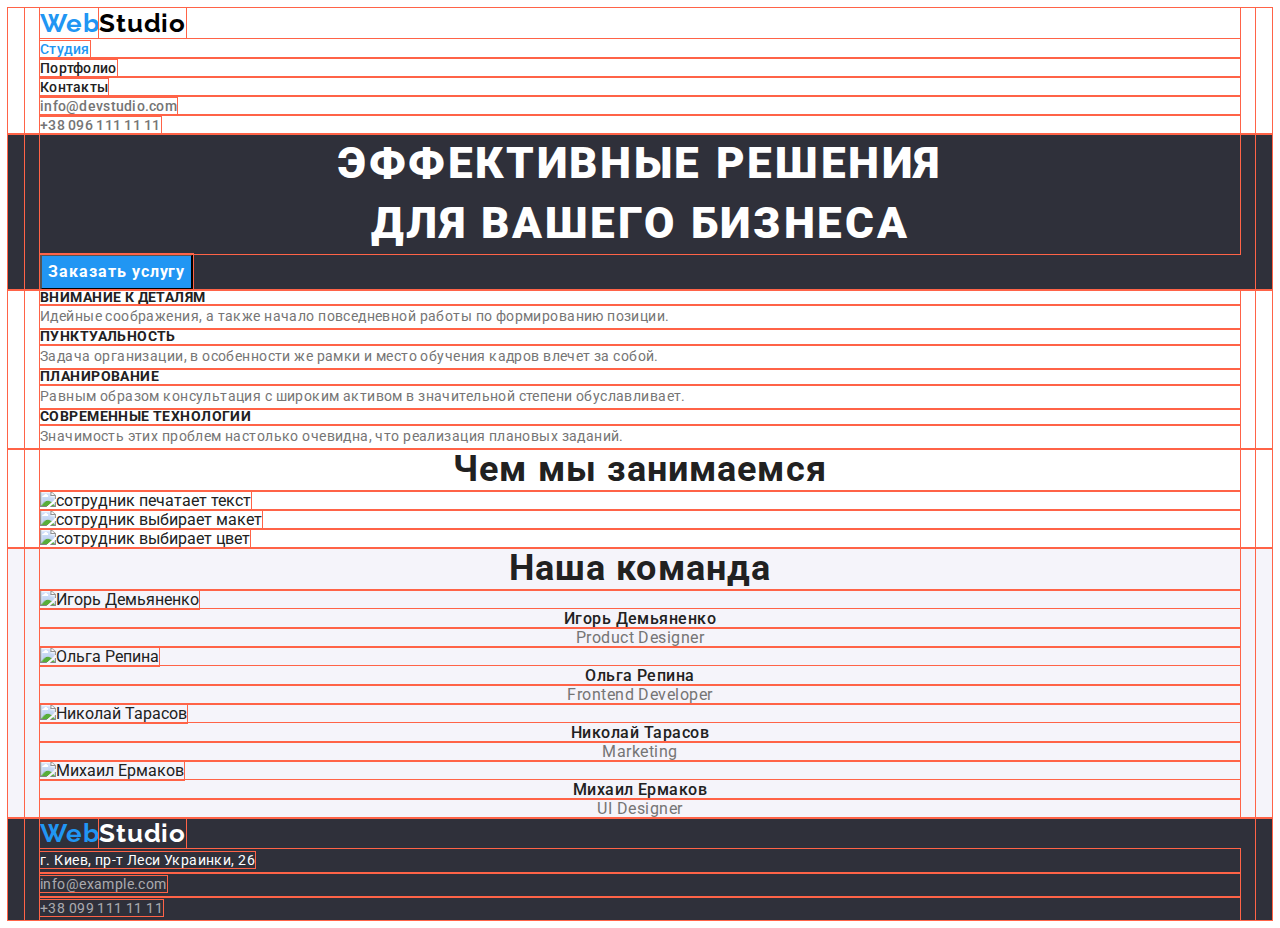
==== index.html @ 90acad29 "update html css" ====
<!DOCTYPE html>
<html lang="ru">
  <head>
    <meta charset="UTF-8" />
    <meta http-equiv="X-UA-Compatible" content="IE=edge" />
    <meta name="viewport" content="width=device-width, initial-scale=1.0" />
    <title>WebStudio</title>
    <link rel="preconnect" href="https://fonts.googleapis.com" />
    <link rel="preconnect" href="https://fonts.gstatic.com" crossorigin />
    <link
      href="https://fonts.googleapis.com/css2?family=Raleway:wght@700&family=Roboto:wght@400;500;700;900&display=swap"
      rel="stylesheet"
    />
    <link
      rel="stylesheet"
      href="https://cdnjs.cloudflare.com/ajax/libs/modern-normalize/1.1.0/modern-normalize.min.css"
      integrity="sha512-wpPYUAdjBVSE4KJnH1VR1HeZfpl1ub8YT/NKx4PuQ5NmX2tKuGu6U/JRp5y+Y8XG2tV+wKQpNHVUX03MfMFn9Q=="
      crossorigin="anonymous"
      referrerpolicy="no-referrer"
    />
    <link rel="stylesheet" href="./css/styles.css" />
  </head>
  <body>
    <!-- Шапка сайта -->
    <header class="header">
      <div class="container">
        <nav class="header-nav">
          <a class="link header-nav-logo" href="./index.html" lang="en"
            >Web<span class="header-logo-black">Studio</span></a
          >
          <ul class="list header-nav-list">
            <li class="header-nav-item">
              <a class="link header-nav-link current" href="./index.html">Студия</a>
            </li>
            <li class="header-nav-item">
              <a class="link header-nav-link" href="./portfolio.html">Портфолио</a>
            </li>
            <li class="header-nav-item"><a class="link header-nav-link" href="">Контакты</a></li>
          </ul>
        </nav>
        <ul class="list header-contact-list">
          <li class="header-contact-item">
            <a class="link header-contact-mail" href="mailto:info@devstudio.com"
              >info@devstudio.com</a
            >
          </li>
          <li class="header-contact-item">
            <a class="link header-contact-tel" href="tel:+380961111111">+38 096 111 11 11</a>
          </li>
        </ul>
      </div>
    </header>
    <main>
      <!-- Герой -->
      <section class="hero">
        <div class="container">
          <h1 class="hero-title">Эффективные решения<br />для вашего бизнеса</h1>
          <button class="hero-btn" type="button">Заказать услугу</button>
        </div>
      </section>
      <!-- Преимущества -->
      <section class="benefits">
        <div class="container">
          <h2 class="visually-hidden">Преимущества компании</h2>
          <ul class="list benefits-list">
            <li class="benefits-item">
              <h3 class="benefits-subtitle">Внимание к деталям</h3>
              <p class="benefits-desc">
                Идейные соображения, а также начало повседневной работы по формированию позиции.
              </p>
            </li>
            <li class="benefits-item">
              <h3 class="benefits-subtitle">Пунктуальность</h3>
              <p class="benefits-desc">
                Задача организации, в особенности же рамки и место обучения кадров влечет за собой.
              </p>
            </li>
            <li class="benefits-item">
              <h3 class="benefits-subtitle">Планирование</h3>
              <p class="benefits-desc">
                Равным образом консультация с широким активом в значительной степени обуславливает.
              </p>
            </li>
            <li class="benefits-item">
              <h3 class="benefits-subtitle">Современные технологии</h3>
              <p class="benefits-desc">
                Значимость этих проблем настолько очевидна, что реализация плановых заданий.
              </p>
            </li>
          </ul>
        </div>
      </section>
      <!-- Рабочие процессы -->
      <section class="process">
        <div class="container">
          <h2 class="process-title">Чем мы занимаемся</h2>
          <ul class="list process-list">
            <li class="process-item">
              <img
                class="process-image"
                src="./images/what-we-do-img-1.jpg"
                alt="сотрудник печатает текст"
                width="370"
                height="294"
              />
            </li>
            <li class="process-item">
              <img
                class="process-image"
                src="./images/what-we-do-img-2.jpg"
                alt="сотрудник выбирает макет"
                width="370"
                height="294"
              />
            </li>
            <li class="process-item">
              <img
                class="process-image"
                src="./images/what-we-do-img-3.jpg"
                alt="сотрудник выбирает цвет"
                width="370"
                height="294"
              />
            </li>
          </ul>
        </div>
      </section>
      <!-- Команда -->
      <section class="team">
        <div class="container">
          <h2 class="team-title">Наша команда</h2>
          <ul class="list team-list">
            <li class="team-item">
              <img
                class="team-image"
                src="./images/our-team-img-1.jpg"
                alt="Игорь Демьяненко"
                width="270"
                height="260"
              />
              <h3 class="team-name">Игорь Демьяненко</h3>
              <p class="team-position" lang="en">Product Designer</p>
            </li>
            <li class="team-item">
              <img
                class="team-image"
                src="./images/our-team-img-2.jpg"
                alt="Ольга Репина"
                width="270"
                height="260"
              />
              <h3 class="team-name">Ольга Репина</h3>
              <p class="team-position" lang="en">Frontend Developer</p>
            </li>
            <li class="team-item">
              <img
                class="team-image"
                src="./images/our-team-img-3.jpg"
                alt="Николай Тарасов"
                width="270"
                height="260"
              />
              <h3 class="team-name">Николай Тарасов</h3>
              <p class="team-position" lang="en">Marketing</p>
            </li>
            <li class="team-item">
              <img
                class="team-image"
                src="./images/our-team-img-4.jpg"
                alt="Михаил Ермаков"
                width="270"
                height="260"
              />
              <h3 class="team-name">Михаил Ермаков</h3>
              <p class="team-position" lang="en">UI Designer</p>
            </li>
          </ul>
        </div>
      </section>
    </main>
    <!-- Подвал сайта -->
    <footer class="footer">
      <div class="container">
        <a class="link footer-logo" href="./index.html"
          >Web<span class="footer-logo-white">Studio</span></a
        >
        <address class="footer-address">
          <ul class="list footer-address-list">
            <li class="footer-address-item">
              <a
                class="link footer-address-link"
                href="https://goo.gl/maps/jaHoriXnF1rFuWEq5"
                target="_blank"
                rel="noopener noreferrer"
              >
                г. Киев, пр-т Леси Украинки, 26
              </a>
            </li>
            <li class="footer-address-item">
              <a class="link footer-address-mail" href="mailto:info@example.com"
                >info@example.com</a
              >
            </li>
            <li class="footer-address-item">
              <a class="link footer-address-tel" href="tel:+380991111111">+38 099 111 11 11</a>
            </li>
          </ul>
        </address>
      </div>
    </footer>
  </body>
</html>
---- css/styles.css ----
/* Глобальные свойства */

/* outline nолько для верстки - закомментировать перед сдачей */
* {
  outline: 1px solid tomato;
}

:root {
  --logo-color: #2196f3;
  --primary-white-color: #ffffff;
  --primary-title-color: #ffffff;
  --secondary-title-color: #212121;
  --primary-text-color: #212121;
  --secondary-text-color: #757575;
  --primary-background-color: #2f303a;
  --secondary-background-color: #f5f4fa;
  --accent-color: #2196f3;
}

body {
  color: var(--primary-text-color);

  font-family: Roboto, sans-serif;
}

h1,
h2,
h3,
h4,
h5,
h6,
p {
  margin: 0;
}

.list {
  list-style: none;
  margin: 0;
  padding: 0;
}

button {
  cursor: pointer;
}

.link {
  text-decoration: none;
}

.visually-hidden {
  position: absolute;
  width: 1px;
  height: 1px;
  margin: -1px;
  border: 0;
  padding: 0;

  white-space: nowrap;
  clip-path: inset(100%);
  clip: rect(0 0 0 0);
  overflow: hidden;
}

.container {
  width: 1200px;
  margin-right: auto;
  margin-left: auto;
  padding-right: 15px;
  padding-left: 15px;
}

/* Шапка сайта */
.header {
  background-color: var(--primary-white-color);
}

.header-nav-logo {
  color: var(--logo-color);

  font-family: Raleway, sans-serif;
  font-weight: 700;
  font-size: 26px;
  line-height: 1.19;
  letter-spacing: 0.03em;
}

.header-logo-black {
  color: #000000;
}

.header-nav-link {
  color: var(--primary-text-color);

  font-weight: 500;
  font-size: 14px;
  line-height: 1.14;
  letter-spacing: 0.02em;
}

.header-contact-mail,
.header-contact-tel {
  color: var(--secondary-text-color);

  font-weight: 500;
  font-size: 14px;
  line-height: 1.14;
  letter-spacing: 0.02em;
}

.header-nav-list .link:hover,
.header-nav-list .link:focus,
.header-contact-list .link:hover,
.header-contact-list .link:focus {
  color: var(--accent-color);
}
/* Обычно так не делается, обещали позже научить */
.current {
  color: var(--accent-color);
}

/* Герой */
.hero {
  background-color: var(--primary-background-color);
}

.hero-title {
  color: var(--primary-title-color);

  font-weight: 900;
  font-size: 44px;
  line-height: 1.36;
  text-align: center;
  letter-spacing: 0.06em;
  text-transform: uppercase;
}

.hero-btn {
  color: var(--primary-white-color);
  background: var(--accent-color);

  font-family: inherit;
  font-size: 16px;
  font-weight: 700;
  line-height: 1.87;
  text-align: center;
  letter-spacing: 0.06em;
}

.hero-btn:hover,
.hero-btn:focus {
  background-color: #188ce8;
}

/* Преимущества */
.benefits {
  background-color: var(--primary-white-color);
}

.benefits-subtitle {
  font-size: 14px;
  line-height: 1.14;
  letter-spacing: 0.03em;
  text-transform: uppercase;
}

.benefits-desc {
  color: var(--secondary-text-color);

  font-size: 14px;
  line-height: 1.71;
  letter-spacing: 0.03em;
}

/* Рабочие процессы */
.process {
  background-color: var(--primary-white-color);
}

.process-title {
  font-size: 36px;
  line-height: 1.16;
  text-align: center;
  letter-spacing: 0.03em;
}

/* Команда */
.team {
  background-color: var(--secondary-background-color);
}

.team-title {
  font-size: 36px;
  line-height: 1.16;
  text-align: center;
  letter-spacing: 0.03em;
}

.team-name {
  font-weight: 500;
  font-size: 16px;
  line-height: 1.19;
  text-align: center;
  letter-spacing: 0.03em;
}

.team-position {
  color: var(--secondary-text-color);

  line-height: 19px;
  text-align: center;
  letter-spacing: 0.03em;
}

/* Портфолио - Работы */
.section {
  background-color: var(--primary-white-color);
}

.filter-btn {
  background-color: var(--secondary-background-color);

  font-family: inherit;
  font-weight: 500;
  font-size: 16px;
  line-height: 1.62;
  text-align: center;
  letter-spacing: 0.03em;
}

.filter-btn:active,
.filter-btn:hover,
.filter-btn:focus {
  color: var(--primary-white-color);
  background: var(--accent-color);
}

.gallery-title {
  color: var(--primary-text-color);

  font-size: 18px;
  line-height: 2;
  letter-spacing: 0.06em;
}

.gallery-desc {
  color: var(--secondary-text-color);

  line-height: 1.87;
  letter-spacing: 0.03em;
}

/* Подвал сайта */
.footer {
  background-color: var(--primary-background-color);
}

.footer-logo {
  color: var(--logo-color);

  font-family: Raleway, sans-serif;
  font-weight: 700;
  font-size: 26px;
  line-height: 1.19;
  letter-spacing: 0.03em;
}

.footer-logo-white {
  color: var(--primary-white-color);
}

.footer-address-link {
  color: var(--primary-white-color);

  font-style: normal;
  font-size: 14px;
  line-height: 1.71;
  letter-spacing: 0.03em;
}

.footer-address-mail,
.footer-address-tel {
  color: rgba(255, 255, 255, 0.6);

  font-style: normal;
  font-size: 14px;
  line-height: 1.71;
  letter-spacing: 0.03em;
}

.footer-address .link:hover,
.footer-address .link:focus {
  color: var(--accent-color);
}
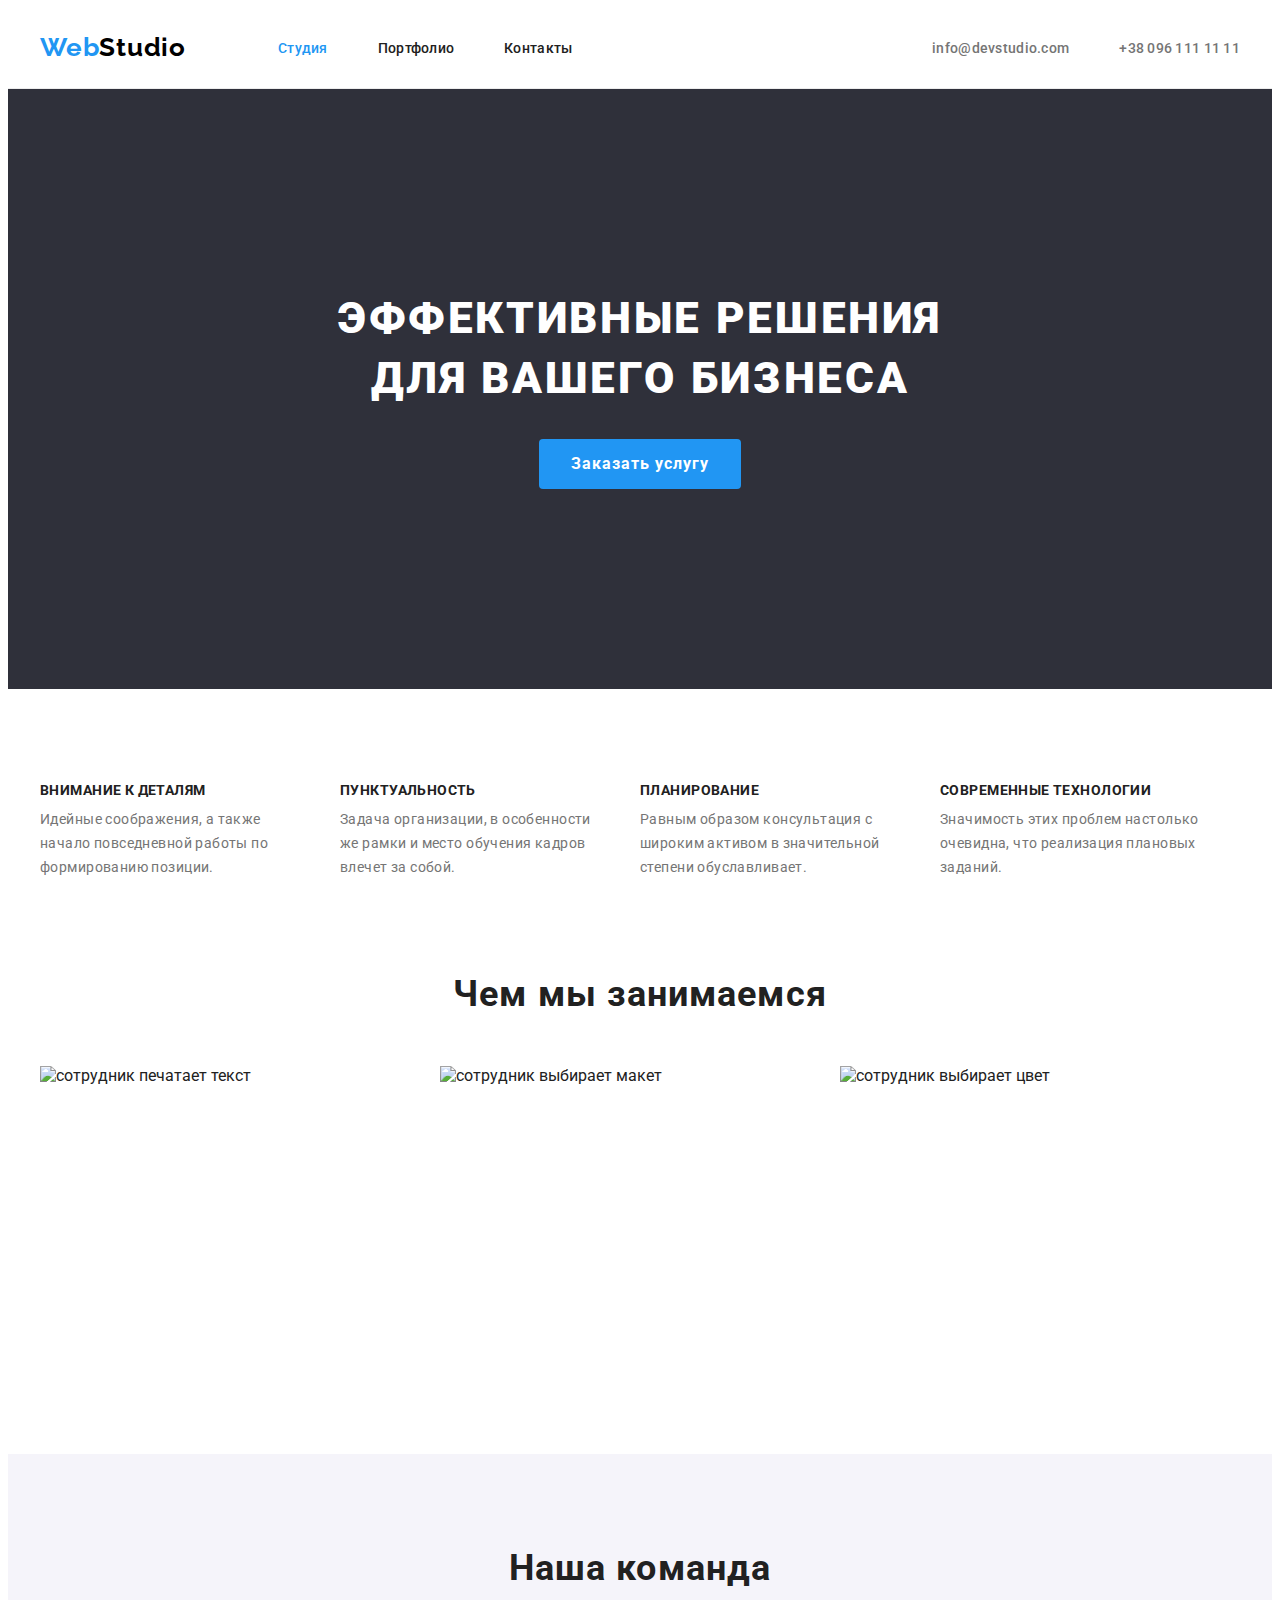
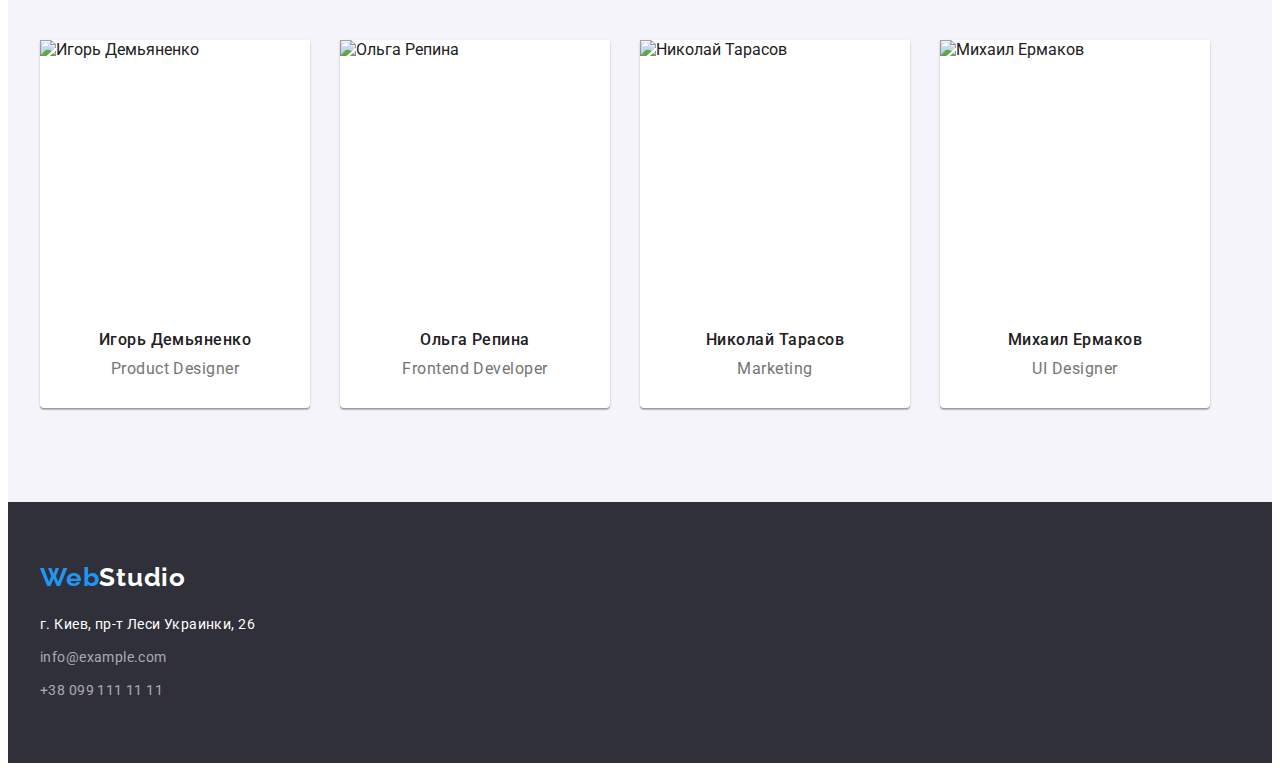
==== commit b6bcc92d: "update html css" ====
--- a/index.html
+++ b/index.html
@@ -28,7 +28,7 @@
           <a class="link header-nav-logo" href="./index.html" lang="en"
             >Web<span class="header-logo-black">Studio</span></a
           >
-          <ul class="list header-nav-list">
+          <ul class="header-nav-list">
             <li class="header-nav-item">
               <a class="link header-nav-link current" href="./index.html">Студия</a>
             </li>
@@ -38,7 +38,7 @@
             <li class="header-nav-item"><a class="link header-nav-link" href="">Контакты</a></li>
           </ul>
         </nav>
-        <ul class="list header-contact-list">
+        <ul class="header-contact-list">
           <li class="header-contact-item">
             <a class="link header-contact-mail" href="mailto:info@devstudio.com"
               >info@devstudio.com</a
@@ -54,15 +54,15 @@
       <!-- Герой -->
       <section class="hero">
         <div class="container">
-          <h1 class="hero-title">Эффективные решения<br />для вашего бизнеса</h1>
+          <h1 class="hero-title">Эффективные решения для вашего бизнеса</h1>
           <button class="hero-btn" type="button">Заказать услугу</button>
         </div>
       </section>
       <!-- Преимущества -->
-      <section class="benefits">
+      <section class="section">
         <div class="container">
           <h2 class="visually-hidden">Преимущества компании</h2>
-          <ul class="list benefits-list">
+          <ul class="benefits-list">
             <li class="benefits-item">
               <h3 class="benefits-subtitle">Внимание к деталям</h3>
               <p class="benefits-desc">
@@ -91,13 +91,12 @@
         </div>
       </section>
       <!-- Рабочие процессы -->
-      <section class="process">
+      <section class="section process">
         <div class="container">
           <h2 class="process-title">Чем мы занимаемся</h2>
-          <ul class="list process-list">
+          <ul class="process-list">
             <li class="process-item">
               <img
-                class="process-image"
                 src="./images/what-we-do-img-1.jpg"
                 alt="сотрудник печатает текст"
                 width="370"
@@ -106,7 +105,6 @@
             </li>
             <li class="process-item">
               <img
-                class="process-image"
                 src="./images/what-we-do-img-2.jpg"
                 alt="сотрудник выбирает макет"
                 width="370"
@@ -115,7 +113,6 @@
             </li>
             <li class="process-item">
               <img
-                class="process-image"
                 src="./images/what-we-do-img-3.jpg"
                 alt="сотрудник выбирает цвет"
                 width="370"
@@ -126,53 +123,52 @@
         </div>
       </section>
       <!-- Команда -->
-      <section class="team">
+      <section class="section team">
         <div class="container">
           <h2 class="team-title">Наша команда</h2>
-          <ul class="list team-list">
-            <li class="team-item">
-              <img
-                class="team-image"
+          <ul class="team-list">
+            <li class="team-item">
+              <img
                 src="./images/our-team-img-1.jpg"
                 alt="Игорь Демьяненко"
                 width="270"
                 height="260"
               />
-              <h3 class="team-name">Игорь Демьяненко</h3>
-              <p class="team-position" lang="en">Product Designer</p>
-            </li>
-            <li class="team-item">
-              <img
-                class="team-image"
-                src="./images/our-team-img-2.jpg"
-                alt="Ольга Репина"
-                width="270"
-                height="260"
-              />
-              <h3 class="team-name">Ольга Репина</h3>
-              <p class="team-position" lang="en">Frontend Developer</p>
-            </li>
-            <li class="team-item">
-              <img
-                class="team-image"
+              <div class="team-text-container">
+                <h3 class="team-name">Игорь Демьяненко</h3>
+                <p class="team-position" lang="en">Product Designer</p>
+              </div>
+            </li>
+            <li class="team-item">
+              <img src="./images/our-team-img-2.jpg" alt="Ольга Репина" width="270" height="260" />
+              <div class="team-text-container">
+                <h3 class="team-name">Ольга Репина</h3>
+                <p class="team-position" lang="en">Frontend Developer</p>
+              </div>
+            </li>
+            <li class="team-item">
+              <img
                 src="./images/our-team-img-3.jpg"
                 alt="Николай Тарасов"
                 width="270"
                 height="260"
               />
-              <h3 class="team-name">Николай Тарасов</h3>
-              <p class="team-position" lang="en">Marketing</p>
-            </li>
-            <li class="team-item">
-              <img
-                class="team-image"
+              <div class="team-text-container">
+                <h3 class="team-name">Николай Тарасов</h3>
+                <p class="team-position" lang="en">Marketing</p>
+              </div>
+            </li>
+            <li class="team-item">
+              <img
                 src="./images/our-team-img-4.jpg"
                 alt="Михаил Ермаков"
                 width="270"
                 height="260"
               />
-              <h3 class="team-name">Михаил Ермаков</h3>
-              <p class="team-position" lang="en">UI Designer</p>
+              <div class="team-text-container">
+                <h3 class="team-name">Михаил Ермаков</h3>
+                <p class="team-position" lang="en">UI Designer</p>
+              </div>
             </li>
           </ul>
         </div>
@@ -185,7 +181,7 @@
           >Web<span class="footer-logo-white">Studio</span></a
         >
         <address class="footer-address">
-          <ul class="list footer-address-list">
+          <ul class="footer-address-list">
             <li class="footer-address-item">
               <a
                 class="link footer-address-link"
--- a/css/styles.css
+++ b/css/styles.css
@@ -1,9 +1,8 @@
 /* Глобальные свойства */
 
-/* outline nолько для верстки - закомментировать перед сдачей */
-* {
+/* * {
   outline: 1px solid tomato;
-}
+} */
 
 :root {
   --logo-color: #2196f3;
@@ -15,6 +14,7 @@
   --primary-background-color: #2f303a;
   --secondary-background-color: #f5f4fa;
   --accent-color: #2196f3;
+  --gallery-item-margin: 30px;
 }
 
 body {
@@ -33,14 +33,21 @@
   margin: 0;
 }
 
-.list {
+ul {
   list-style: none;
   margin: 0;
   padding: 0;
 }
 
 button {
+  border: none;
   cursor: pointer;
+}
+
+img {
+  display: block;
+  max-width: 100%;
+  height: auto;
 }
 
 .link {
@@ -61,6 +68,13 @@
   overflow: hidden;
 }
 
+.section {
+  padding-top: 94px;
+  padding-bottom: 94px;
+
+  background-color: var(--primary-white-color);
+}
+
 .container {
   width: 1200px;
   margin-right: auto;
@@ -69,12 +83,63 @@
   padding-left: 15px;
 }
 
+/*
+В макете у секций разные паддинги, поэтому расставил все паддинги по макету
+  .section { 
+  padding-top: 94px;
+  padding-bottom: 94px;
+} */
+
 /* Шапка сайта */
 .header {
+  border-bottom: 1px solid #ececec;
   background-color: var(--primary-white-color);
 }
 
+.header {
+  padding-top: 24px;
+  padding-bottom: 25px;
+}
+
+.header > .container {
+  display: flex;
+}
+
+.header-nav {
+  display: flex;
+}
+
+.header-nav-list {
+  display: flex;
+  align-items: center;
+}
+
+.header-nav-item:not(:last-child) {
+  margin-right: 50px;
+}
+
+/* .header-nav-list > .header-nav-item:last-child {
+  margin-right: 0;
+} */
+
+.header-contact-list {
+  display: flex;
+  align-items: center;
+  margin-left: auto;
+}
+
+.header-contact-item:not(:last-child) {
+  margin-right: 50px;
+}
+
+/* .header-contact-list > .header-contact-item:last-child {
+  margin-right: 0;
+} */
+
 .header-nav-logo {
+  max-width: 145px;
+  margin-right: 93px;
+
   color: var(--logo-color);
 
   font-family: Raleway, sans-serif;
@@ -120,21 +185,34 @@
 
 /* Герой */
 .hero {
+  padding-top: 200px;
+  padding-bottom: 200px;
+
   background-color: var(--primary-background-color);
+
+  text-align: center;
 }
 
 .hero-title {
+  max-width: 696px;
+  margin-left: auto;
+  margin-right: auto;
+  margin-bottom: 30px;
+
   color: var(--primary-title-color);
 
   font-weight: 900;
   font-size: 44px;
   line-height: 1.36;
-  text-align: center;
   letter-spacing: 0.06em;
   text-transform: uppercase;
 }
 
 .hero-btn {
+  display: inline-block;
+  padding: 10px 32px;
+  border-radius: 4px;
+
   color: var(--primary-white-color);
   background: var(--accent-color);
 
@@ -142,7 +220,6 @@
   font-size: 16px;
   font-weight: 700;
   line-height: 1.87;
-  text-align: center;
   letter-spacing: 0.06em;
 }
 
@@ -152,11 +229,25 @@
 }
 
 /* Преимущества */
-.benefits {
-  background-color: var(--primary-white-color);
-}
+.benefits-list {
+  display: flex;
+}
+
+.benefits-item {
+  max-width: 270px;
+}
+
+.benefits-item:not(:last-child) {
+  margin-right: 30px;
+}
+
+/* .benefits-list > .benefits-item:last-child {
+  margin-right: 0;
+} */
 
 .benefits-subtitle {
+  margin-bottom: 10px;
+
   font-size: 14px;
   line-height: 1.14;
   letter-spacing: 0.03em;
@@ -172,15 +263,26 @@
 }
 
 /* Рабочие процессы */
+
 .process {
-  background-color: var(--primary-white-color);
+  padding-top: 0;
 }
 
 .process-title {
+  margin-bottom: 50px;
+
   font-size: 36px;
   line-height: 1.16;
   text-align: center;
   letter-spacing: 0.03em;
+}
+
+.process-item:not(:nth-child(3n)) {
+  margin-right: 30px;
+}
+
+.process-list {
+  display: flex;
 }
 
 /* Команда */
@@ -188,14 +290,38 @@
   background-color: var(--secondary-background-color);
 }
 
+.team-list {
+  display: flex;
+}
+
 .team-title {
+  margin-bottom: 50px;
+
   font-size: 36px;
   line-height: 1.16;
   text-align: center;
   letter-spacing: 0.03em;
 }
 
+.team-item {
+  background-color: var(--primary-white-color);
+  box-shadow: 0px 1px 3px rgba(0, 0, 0, 0.12), 0px 1px 1px rgba(0, 0, 0, 0.14),
+    0px 2px 1px rgba(0, 0, 0, 0.2);
+  border-radius: 0px 0px 4px 4px;
+}
+
+.team-item:not(:nth-child(4n)) {
+  margin-right: 30px;
+}
+
+.team-text-container {
+  padding-top: 30px;
+  padding-bottom: 30px;
+}
+
 .team-name {
+  margin-bottom: 10px;
+
   font-weight: 500;
   font-size: 16px;
   line-height: 1.19;
@@ -212,11 +338,15 @@
 }
 
 /* Портфолио - Работы */
-.section {
+
+.works {
   background-color: var(--primary-white-color);
 }
 
 .filter-btn {
+  padding: 6px 22px;
+  border-radius: 4px;
+
   background-color: var(--secondary-background-color);
 
   font-family: inherit;
@@ -234,7 +364,19 @@
   background: var(--accent-color);
 }
 
+.filter {
+  display: flex;
+  justify-content: center;
+  margin-bottom: 50px;
+}
+
+.filter-item:not(:last-child) {
+  margin-right: 8px;
+}
+
 .gallery-title {
+  margin-bottom: 4px;
+
   color: var(--primary-text-color);
 
   font-size: 18px;
@@ -249,12 +391,52 @@
   letter-spacing: 0.03em;
 }
 
+.gallery {
+  display: flex;
+  flex-wrap: wrap;
+  margin-top: calc(-1 * var(--gallery-item-margin));
+  margin-left: calc(-1 * var(--gallery-item-margin));
+}
+
+.gallery-item {
+  flex-basis: calc(100% / 3 - var(--gallery-item-margin));
+  margin-top: var(--gallery-item-margin);
+  margin-left: var(--gallery-item-margin);
+}
+
+/* .gallery-item:not(:nth-child(3n)) {
+  margin-right: 30px;
+} */
+
+.gallery-text-container {
+  padding-top: 20px;
+  padding-right: 24px;
+  padding-bottom: 20px;
+  padding-left: 24px;
+
+  border-right: 1px solid #eeeeee;
+  border-bottom: 1px solid #eeeeee;
+  border-left: 1px solid #eeeeee;
+}
+
 /* Подвал сайта */
 .footer {
+  padding-top: 60px;
+  padding-bottom: 60px;
+
   background-color: var(--primary-background-color);
 }
 
+.footer > .container {
+}
+
+.footer .link {
+  display: block;
+}
+
 .footer-logo {
+  margin-bottom: 20px;
+
   color: var(--logo-color);
 
   font-family: Raleway, sans-serif;
@@ -268,6 +450,10 @@
   color: var(--primary-white-color);
 }
 
+.footer-address-item:not(:last-child) {
+  margin-bottom: 9px;
+}
+
 .footer-address-link {
   color: var(--primary-white-color);
 
